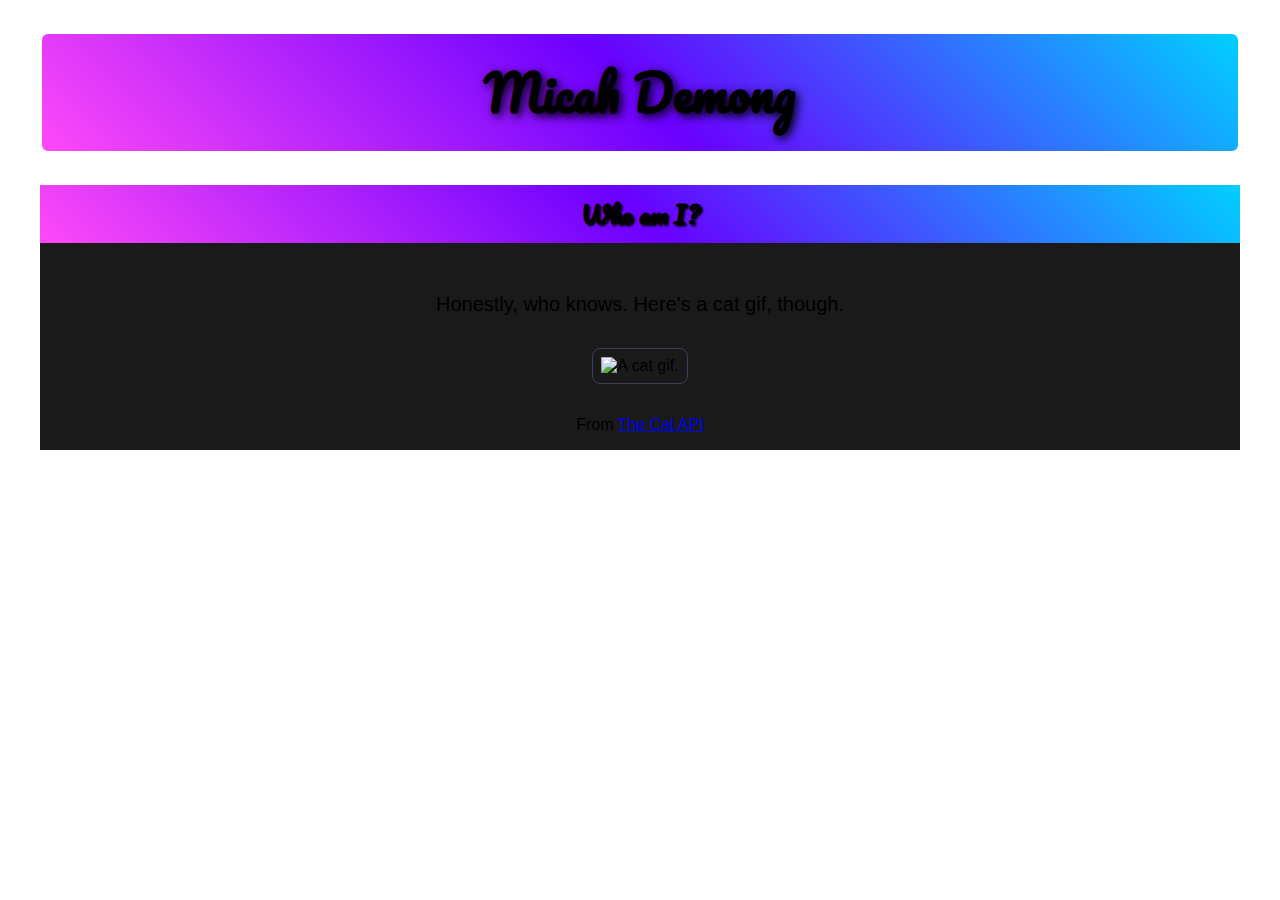
==== index.html @ 3c9965e3 "updated header styles" ====
<!DOCTYPE html>
<html>

<head>
<title>Micah Demong's Homepage</title>
<link rel="stylesheet" type="text/css" href="MyPalette.css">
<link rel="stylesheet" type="text/css" href="style.css">
<link href="https://fonts.googleapis.com/css?family=Pacifico&display=swap" rel="stylesheet"> 
</head>

<body class="backgroundDark colorLight">

<div class="content">
    <h1 class="topHeader">Micah Demong</h1>

    <div class="greyBackground">
        <h2 class="sectionHeader"> Who am I?</h2>
        <h5> Honestly, who knows. Here's a cat gif, though. </h5>
        <p> <img class="backgroundLight" src="http://thecatapi.com/api/images/get?format=src&type=gif" alt="A cat gif.">
        </p>
        <p> From <a class="colorSecondary" href="http://thecatapi.com">The Cat API</a> </p>
    </div>
</div>

</body>
<footer>
	
</footer>

</html>
---- style.css ----
@import "MyPalette.css";

body {
	/* background: #E0E0E0; */
	font-family: Verdana, sans-serif;
	text-align: center;
	font-size: 100%;
}

h1 {
	/* color: #3C415A; */
	/* background-color: #AFC3EB; */
	font-size: 3em;
	border-style: solid;
	border-color: #FFFFFF;
	border-width: 2px;
	border-radius: 8px;
	padding: 16px
}

h5 {
	font-size: 125%;
	font-weight: normal;
	/* background-color: #FFFFFF; */
	padding-top: 16px;
	padding-bottom: 16px;
	margin-bottom: 0px;
}

img {
	border-style: solid;
	border-color: #3C415A;
	border-width: 1px;
	padding: 8px;
	/* background-color: #AFC3EB; */
	border-radius: 8px
}

p {
	/* background-color: #FFFFFF; */
	margin: 0px;
	padding: 16px;
}

.topHeader {
	background-image: linear-gradient(45deg,  hsl(302,99%,64%), hsl(265,100%,50%), hsl(191,100%,50%));
	font-family: 'Pacifico', cursive;
	text-shadow: 3px 3px 10px black
}

.sectionHeader {
	background-image: linear-gradient(45deg,  hsl(302,99%,64%), hsl(265,100%,50%), hsl(191,100%,50%));
	font-family: 'Pacifico', cursive;
	padding: 8px;
	text-shadow: 2px 2px 2px black
}

.greyBackground {
	background-color: hsl(0,0%,10%)
}

.content {
	max-width: 1200px;
	margin: auto;
}
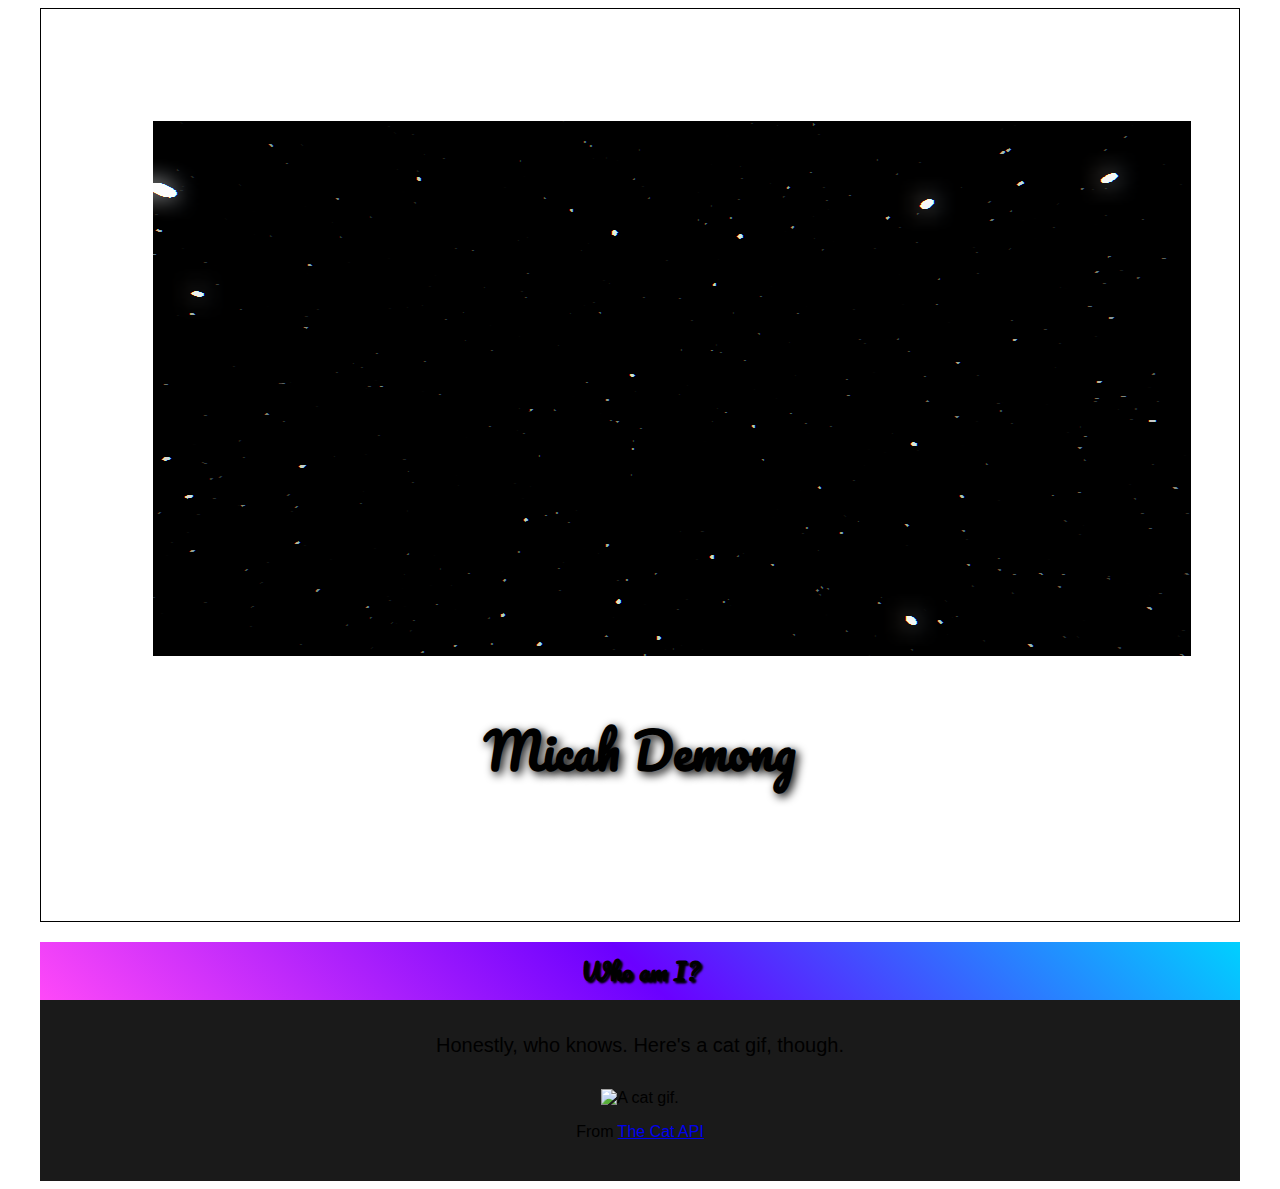
==== commit 962d98e9: "added threeJS scene to div" ====
--- a/index.html
+++ b/index.html
@@ -11,17 +11,24 @@
 <body class="backgroundDark colorLight">
 
 <div class="content">
-    <h1 class="topHeader">Micah Demong</h1>
+    <div class="titleBox">
+        <canvas id="titleCanvas"></canvas>
+        <h1 class="titleText" id="titleText">Micah Demong</h1>
+    </div>
+    
 
-    <div class="greyBackground">
+    <div class="bodyBox">
         <h2 class="sectionHeader"> Who am I?</h2>
-        <h5> Honestly, who knows. Here's a cat gif, though. </h5>
+        <h5 class="smallHeader"> Honestly, who knows. Here's a cat gif, though. </h5>
         <p> <img class="backgroundLight" src="http://thecatapi.com/api/images/get?format=src&type=gif" alt="A cat gif.">
         </p>
         <p> From <a class="colorSecondary" href="http://thecatapi.com">The Cat API</a> </p>
     </div>
 </div>
 
+<script src="js/three.min.js"></script>
+<script src="js/postprocessing.min.js"></script>
+<script src="js/stars.js"></script>
 </body>
 <footer>
 	
--- a/style.css
+++ b/style.css
@@ -1,4 +1,5 @@
 @import "MyPalette.css";
+
 
 body {
 	/* background: #E0E0E0; */
@@ -7,46 +8,31 @@
 	font-size: 100%;
 }
 
-h1 {
-	/* color: #3C415A; */
-	/* background-color: #AFC3EB; */
+
+.titleText {
+	font-family: 'Pacifico', cursive;
+	text-shadow: 3px 3px 10px black;
 	font-size: 3em;
-	border-style: solid;
-	border-color: #FFFFFF;
-	border-width: 2px;
-	border-radius: 8px;
-	padding: 16px
 }
 
-h5 {
-	font-size: 125%;
-	font-weight: normal;
-	/* background-color: #FFFFFF; */
-	padding-top: 16px;
-	padding-bottom: 16px;
-	margin-bottom: 0px;
+
+.titleBox {
+	border-style: solid;
+	border-width: 1px;
+	padding: 96px
 }
 
-img {
-	border-style: solid;
-	border-color: #3C415A;
-	border-width: 1px;
-	padding: 8px;
-	/* background-color: #AFC3EB; */
-	border-radius: 8px
-}
-
-p {
-	/* background-color: #FFFFFF; */
-	margin: 0px;
-	padding: 16px;
-}
 
 .topHeader {
 	background-image: linear-gradient(45deg,  hsl(302,99%,64%), hsl(265,100%,50%), hsl(191,100%,50%));
 	font-family: 'Pacifico', cursive;
-	text-shadow: 3px 3px 10px black
+	text-shadow: 3px 3px 10px black;
+	font-size: 3em;
+	border-style: solid;
+	border-width: 1px;
+	padding: 16px
 }
+
 
 .sectionHeader {
 	background-image: linear-gradient(45deg,  hsl(302,99%,64%), hsl(265,100%,50%), hsl(191,100%,50%));
@@ -55,11 +41,29 @@
 	text-shadow: 2px 2px 2px black
 }
 
-.greyBackground {
-	background-color: hsl(0,0%,10%)
+
+.smallHeader {
+	font-size: 125%;
+	font-weight: normal;
+	padding-bottom: 16px;
+	margin-bottom: 0px;
 }
+
+
+.bodyBox {
+	background-color: hsl(0,0%,10%);
+	padding-bottom: 24px
+}
+
 
 .content {
 	max-width: 1200px;
 	margin: auto;
+}
+
+canvas {
+	width: 100%;
+	height: 100%;
+	padding: 16px;
+	
 }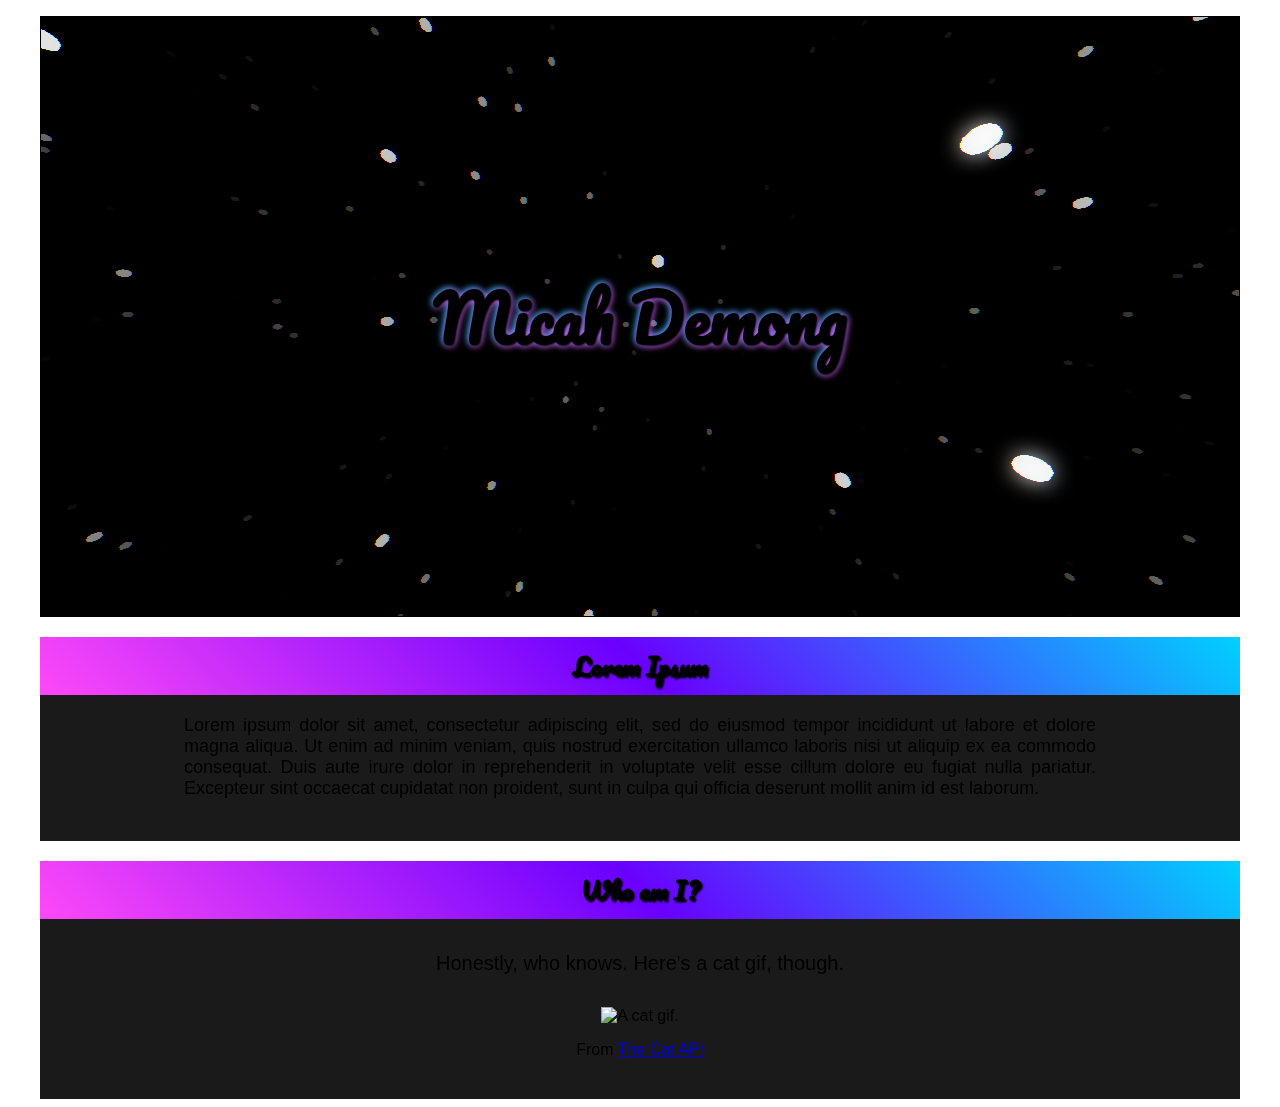
==== commit 1b7ecb9d: "placeholder text, minor tweaks" ====
--- a/index.html
+++ b/index.html
@@ -3,24 +3,38 @@
 
 <head>
 <title>Micah Demong's Homepage</title>
+<meta charset="UTF-8">
+<link href="https://fonts.googleapis.com/css?family=Pacifico&display=swap" rel="stylesheet"> 
 <link rel="stylesheet" type="text/css" href="MyPalette.css">
 <link rel="stylesheet" type="text/css" href="style.css">
-<link href="https://fonts.googleapis.com/css?family=Pacifico&display=swap" rel="stylesheet"> 
 </head>
 
 <body class="backgroundDark colorLight">
 
 <div class="content">
     <div class="titleBox">
-        <canvas id="titleCanvas"></canvas>
+        <canvas class="titleCanvas" id="titleCanvas"></canvas>
         <h1 class="titleText" id="titleText">Micah Demong</h1>
     </div>
     
+    <div class="bodyBox">
+        <h2 class="sectionHeader"> Lorem Ipsum </h2>
+        <p class="text">
+            Lorem ipsum dolor sit amet, consectetur adipiscing elit, 
+            sed do eiusmod tempor incididunt ut labore et dolore magna aliqua. 
+            Ut enim ad minim veniam, quis nostrud exercitation ullamco laboris 
+            nisi ut aliquip ex ea commodo consequat. Duis aute irure dolor in 
+            reprehenderit in voluptate velit esse cillum dolore eu fugiat nulla 
+            pariatur. Excepteur sint occaecat cupidatat non proident, 
+            sunt in culpa qui officia deserunt mollit anim id est laborum.
+        </p>
+    </div>
 
     <div class="bodyBox">
-        <h2 class="sectionHeader"> Who am I?</h2>
+        <h2 class="sectionHeader"> Who am I? </h2>
         <h5 class="smallHeader"> Honestly, who knows. Here's a cat gif, though. </h5>
-        <p> <img class="backgroundLight" src="http://thecatapi.com/api/images/get?format=src&type=gif" alt="A cat gif.">
+        <p> 
+            <img class="backgroundLight" src="http://api.thecatapi.com/api/images/get?format=src&type=gif" alt="A cat gif.">
         </p>
         <p> From <a class="colorSecondary" href="http://thecatapi.com">The Cat API</a> </p>
     </div>
--- a/style.css
+++ b/style.css
@@ -10,16 +10,29 @@
 
 
 .titleText {
+	position: absolute;
 	font-family: 'Pacifico', cursive;
-	text-shadow: 3px 3px 10px black;
-	font-size: 3em;
+	text-shadow: 1px 1px 2px black,
+				 1px 1px 7px hsl(302,99%,64%), 
+				 -1px -1px 7px hsl(191,100%,50%);
+	font-size: 4em;
+	z-index: 1;
+}
+
+
+.titleCanvas {
+	z-index: -1;
 }
 
 
 .titleBox {
 	border-style: solid;
 	border-width: 1px;
-	padding: 96px
+	display: flex;
+	justify-content:center;
+	align-items:center;
+	margin-top: 16px;
+	/* padding: 96px */
 }
 
 
@@ -52,7 +65,7 @@
 
 .bodyBox {
 	background-color: hsl(0,0%,10%);
-	padding-bottom: 24px
+	padding-bottom: 24px;
 }
 
 
@@ -64,6 +77,13 @@
 canvas {
 	width: 100%;
 	height: 100%;
-	padding: 16px;
-	
+	padding: 0px;
+	margin: 0px;
+}
+
+.text {
+	padding-right: 8em;
+	padding-left: 8em;
+	font-size: large;
+	text-align: justify;
 }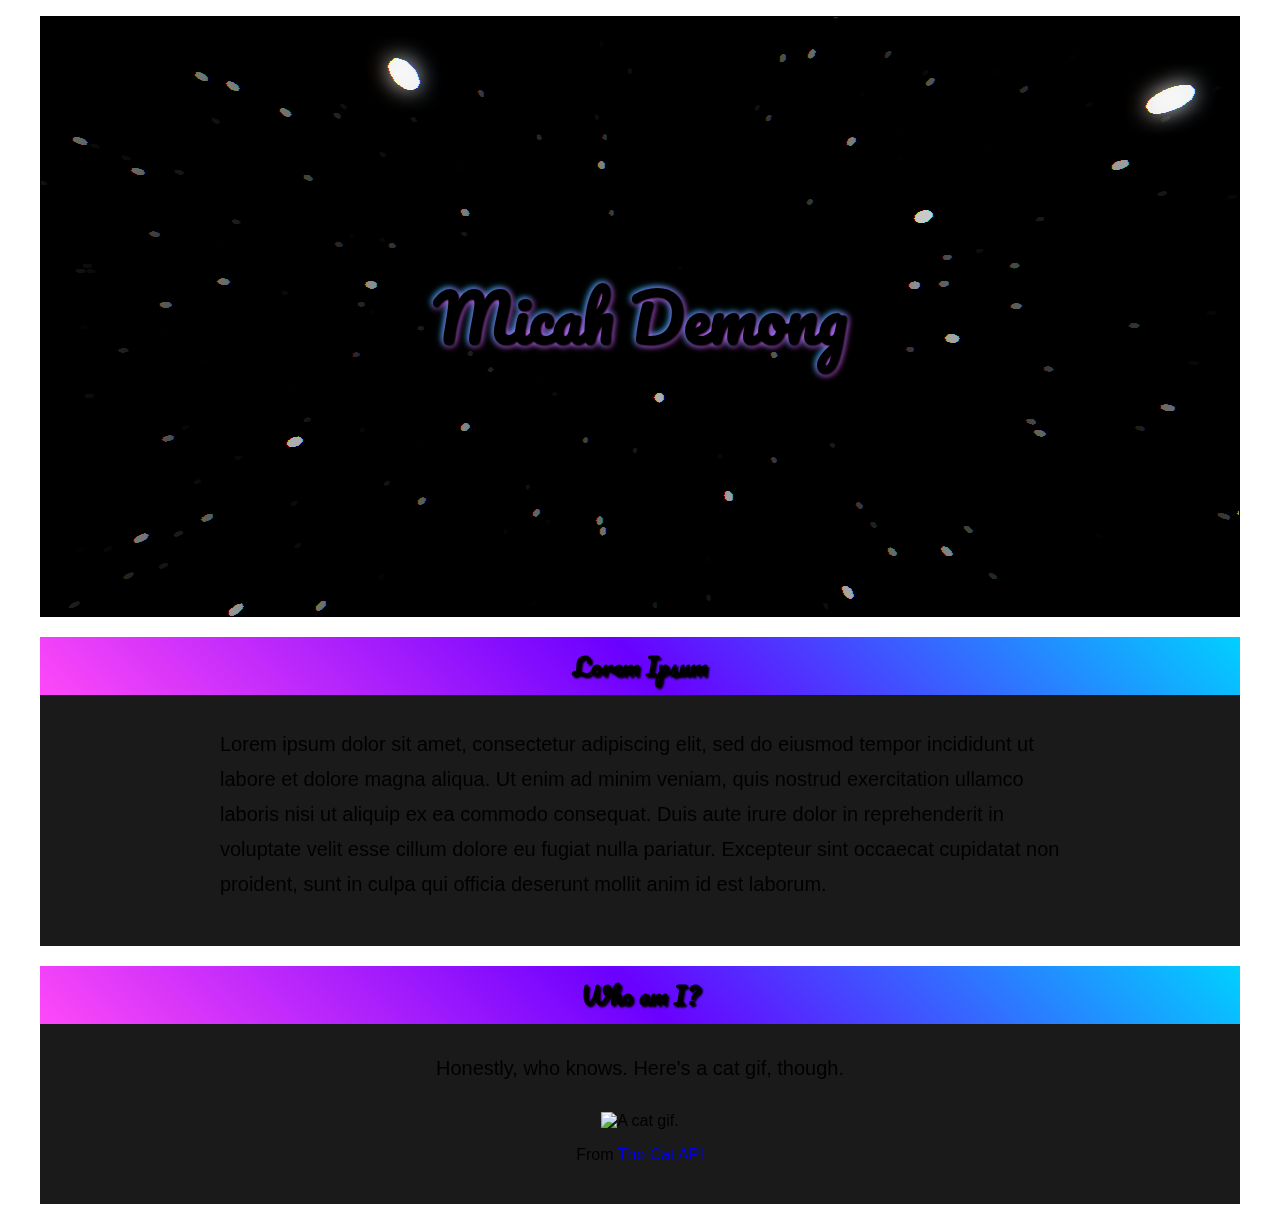
==== commit f7941071: "Merge pull request #2 from mdemong/dev" ====
--- a/index.html
+++ b/index.html
@@ -19,24 +19,28 @@
     
     <div class="bodyBox">
         <h2 class="sectionHeader"> Lorem Ipsum </h2>
-        <p class="text">
-            Lorem ipsum dolor sit amet, consectetur adipiscing elit, 
-            sed do eiusmod tempor incididunt ut labore et dolore magna aliqua. 
-            Ut enim ad minim veniam, quis nostrud exercitation ullamco laboris 
-            nisi ut aliquip ex ea commodo consequat. Duis aute irure dolor in 
-            reprehenderit in voluptate velit esse cillum dolore eu fugiat nulla 
-            pariatur. Excepteur sint occaecat cupidatat non proident, 
-            sunt in culpa qui officia deserunt mollit anim id est laborum.
-        </p>
+        <div class="sectionBody">
+            <p class="paragraph">
+                Lorem ipsum dolor sit amet, consectetur adipiscing elit, 
+                sed do eiusmod tempor incididunt ut labore et dolore magna aliqua. 
+                Ut enim ad minim veniam, quis nostrud exercitation ullamco laboris 
+                nisi ut aliquip ex ea commodo consequat. Duis aute irure dolor in 
+                reprehenderit in voluptate velit esse cillum dolore eu fugiat nulla 
+                pariatur. Excepteur sint occaecat cupidatat non proident, 
+                sunt in culpa qui officia deserunt mollit anim id est laborum.
+            </p>
+        </div>
     </div>
 
     <div class="bodyBox">
         <h2 class="sectionHeader"> Who am I? </h2>
-        <h5 class="smallHeader"> Honestly, who knows. Here's a cat gif, though. </h5>
-        <p> 
-            <img class="backgroundLight" src="http://api.thecatapi.com/api/images/get?format=src&type=gif" alt="A cat gif.">
-        </p>
-        <p> From <a class="colorSecondary" href="http://thecatapi.com">The Cat API</a> </p>
+        <div class="sectionBody">
+            <h5 class="smallHeader"> Honestly, who knows. Here's a cat gif, though. </h5>
+            <p> 
+                <img class="backgroundLight" src="http://api.thecatapi.com/api/images/get?format=src&type=gif" alt="A cat gif.">
+            </p>
+            <p> From <a class="colorSecondary" href="http://thecatapi.com">The Cat API</a> </p>
+        </div>
     </div>
 </div>
 
--- a/style.css
+++ b/style.css
@@ -81,9 +81,14 @@
 	margin: 0px;
 }
 
-.text {
-	padding-right: 8em;
-	padding-left: 8em;
-	font-size: large;
-	text-align: justify;
+.paragraph {
+	font-size: 125%;
+	text-align: left;
+	line-height: 175%;
+}
+
+.sectionBody {
+	margin-top: 2em;
+	padding-right: 15%;
+	padding-left: 15%;
 }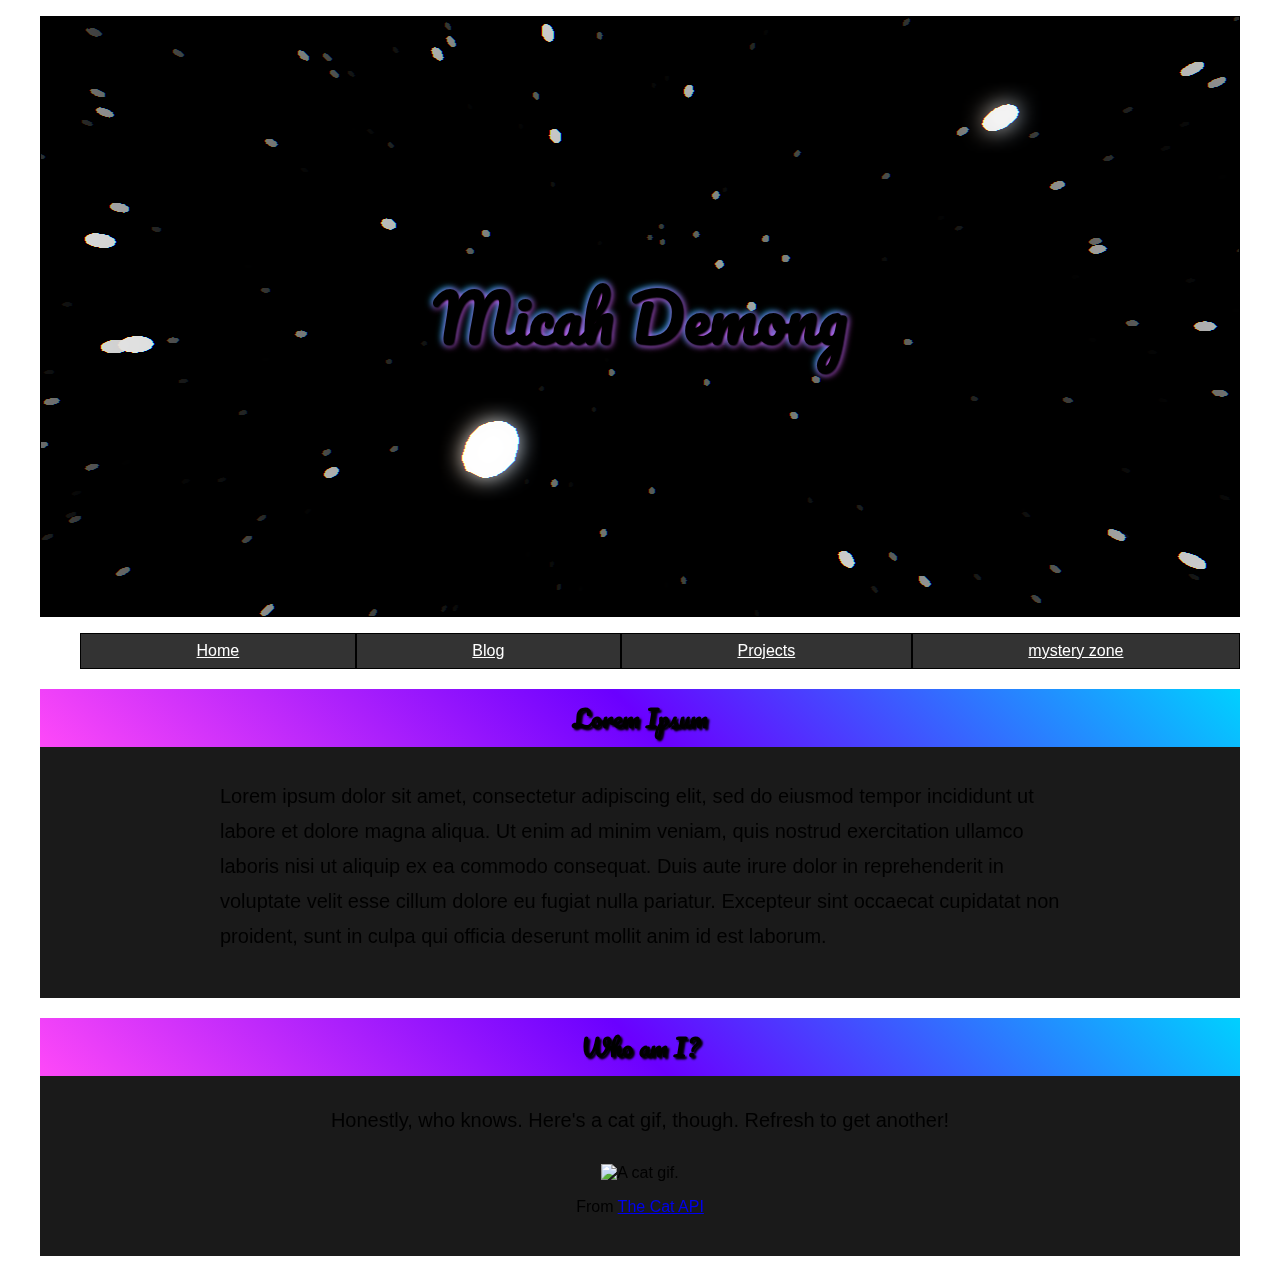
==== commit 7760114c: "initial navbar" ====
--- a/index.html
+++ b/index.html
@@ -17,6 +17,15 @@
         <h1 class="titleText" id="titleText">Micah Demong</h1>
     </div>
     
+    <nav>
+        <ul class="main-nav">
+            <li class="nav-button"><a href="" class="nav-link">Home</a></li>
+            <li class="nav-button"><a href="" class="nav-link">Blog</a></li>
+            <li class="nav-button"><a href="" class="nav-link">Projects</a></li>
+            <li class="nav-button"><a href="playground.html" class="nav-link">mystery zone</a></li>
+        </ul>
+    </nav>
+
     <div class="bodyBox">
         <h2 class="sectionHeader"> Lorem Ipsum </h2>
         <div class="sectionBody">
@@ -35,7 +44,7 @@
     <div class="bodyBox">
         <h2 class="sectionHeader"> Who am I? </h2>
         <div class="sectionBody">
-            <h5 class="smallHeader"> Honestly, who knows. Here's a cat gif, though. </h5>
+            <h5 class="smallHeader"> Honestly, who knows. Here's a cat gif, though. Refresh to get another! </h5>
             <p> 
                 <img class="backgroundLight" src="http://api.thecatapi.com/api/images/get?format=src&type=gif" alt="A cat gif.">
             </p>
--- a/style.css
+++ b/style.css
@@ -6,6 +6,25 @@
 	font-family: Verdana, sans-serif;
 	text-align: center;
 	font-size: 100%;
+}
+
+.main-nav {
+	display: flex;
+	flex-wrap: wrap;
+	list-style: none;
+	justify-content: flex-start;
+}
+
+.nav-button {
+	background-color:  rgb(51, 51, 51);
+	padding: 8px;
+	border-style: solid;
+	border-width: 1px;
+	flex-grow: 1;
+}
+
+.nav-link {
+	color:white;
 }
 
 
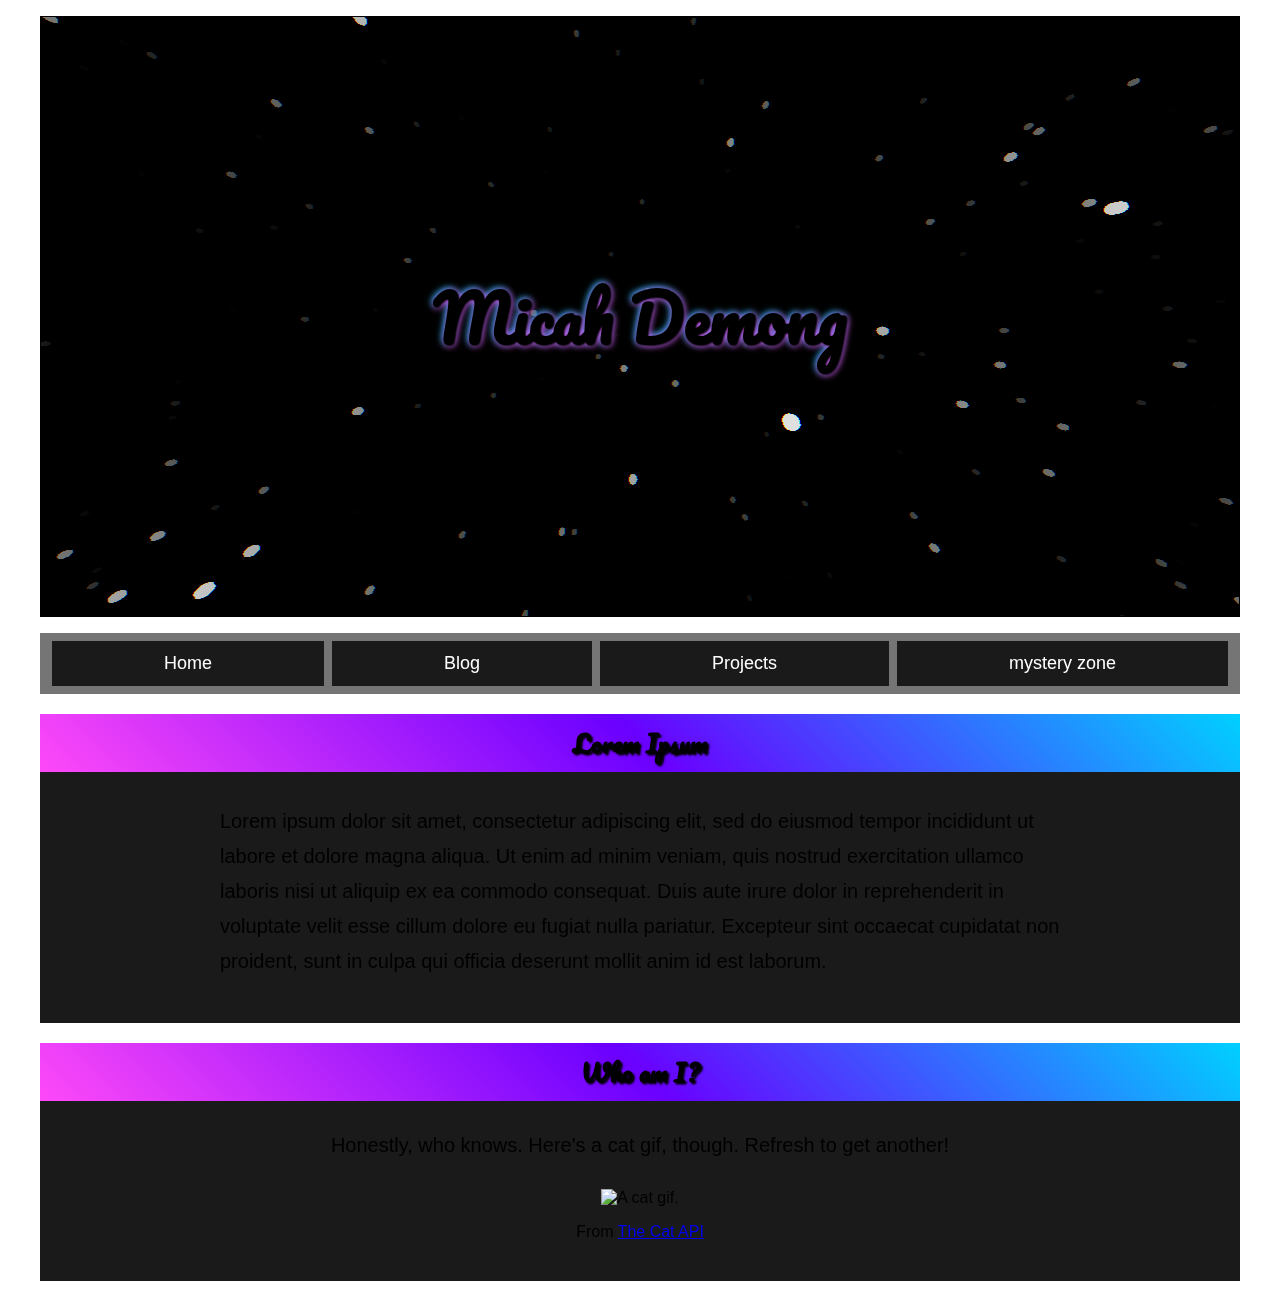
==== commit e121391d: "improved navbar styling" ====
--- a/index.html
+++ b/index.html
@@ -18,8 +18,10 @@
     </div>
     
     <nav>
+        <!-- to-do: allow entire button area to be clicked on -->
+        <!-- to-do: add icons to nav -->
         <ul class="main-nav">
-            <li class="nav-button"><a href="" class="nav-link">Home</a></li>
+            <li class="nav-button"><a href="index.html" class="nav-link">Home</a></li>
             <li class="nav-button"><a href="" class="nav-link">Blog</a></li>
             <li class="nav-button"><a href="" class="nav-link">Projects</a></li>
             <li class="nav-button"><a href="playground.html" class="nav-link">mystery zone</a></li>
--- a/style.css
+++ b/style.css
@@ -9,22 +9,29 @@
 }
 
 .main-nav {
+	/* background-image: linear-gradient(45deg,  hsl(302,99%,64%), hsl(265,100%,50%), hsl(191,100%,50%)); */
+	background: rgb(117, 117, 117);
 	display: flex;
 	flex-wrap: wrap;
 	list-style: none;
-	justify-content: flex-start;
+	justify-content: center;
+	padding: 8px
 }
 
 .nav-button {
-	background-color:  rgb(51, 51, 51);
-	padding: 8px;
-	border-style: solid;
-	border-width: 1px;
+	background-color: hsl(0,0%,10%);
+	padding: 12px;
+	margin-left: 4px;
+	margin-right: 4px;
+	/* border-style: solid;
+	border-width: 1px; */
 	flex-grow: 1;
 }
 
 .nav-link {
 	color:white;
+	font-size: large;
+	text-decoration: none;
 }
 
 
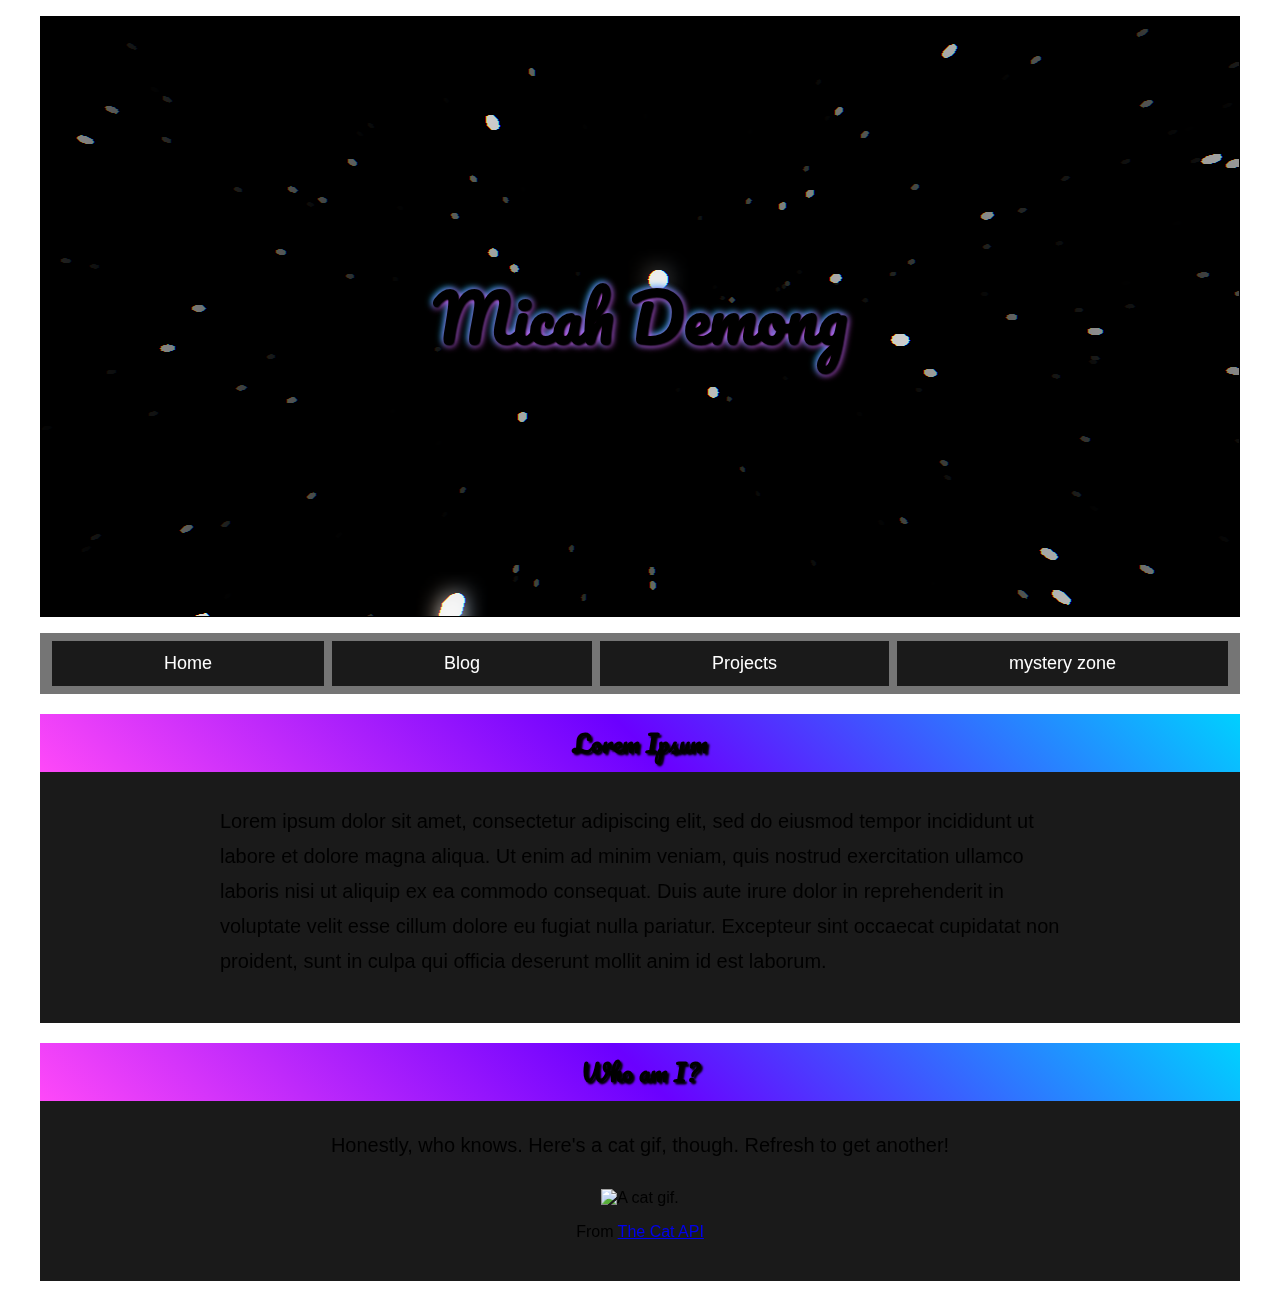
==== commit 2774471f: "Reformatted index.html" ====
--- a/index.html
+++ b/index.html
@@ -2,65 +2,66 @@
 <html>
 
 <head>
-<title>Micah Demong's Homepage</title>
-<meta charset="UTF-8">
-<link href="https://fonts.googleapis.com/css?family=Pacifico&display=swap" rel="stylesheet"> 
-<link rel="stylesheet" type="text/css" href="MyPalette.css">
-<link rel="stylesheet" type="text/css" href="style.css">
+    <title>Micah Demong's Homepage</title>
+    <meta charset="UTF-8">
+    <link href="https://fonts.googleapis.com/css?family=Pacifico&display=swap" rel="stylesheet">
+    <link rel="stylesheet" type="text/css" href="MyPalette.css">
+    <link rel="stylesheet" type="text/css" href="style.css">
 </head>
 
 <body class="backgroundDark colorLight">
 
-<div class="content">
-    <div class="titleBox">
-        <canvas class="titleCanvas" id="titleCanvas"></canvas>
-        <h1 class="titleText" id="titleText">Micah Demong</h1>
-    </div>
-    
-    <nav>
-        <!-- to-do: allow entire button area to be clicked on -->
-        <!-- to-do: add icons to nav -->
-        <ul class="main-nav">
-            <li class="nav-button"><a href="index.html" class="nav-link">Home</a></li>
-            <li class="nav-button"><a href="" class="nav-link">Blog</a></li>
-            <li class="nav-button"><a href="" class="nav-link">Projects</a></li>
-            <li class="nav-button"><a href="playground.html" class="nav-link">mystery zone</a></li>
-        </ul>
-    </nav>
+    <div class="content">
+        <div class="titleBox">
+            <canvas class="titleCanvas" id="titleCanvas"></canvas>
+            <h1 class="titleText" id="titleText">Micah Demong</h1>
+        </div>
 
-    <div class="bodyBox">
-        <h2 class="sectionHeader"> Lorem Ipsum </h2>
-        <div class="sectionBody">
-            <p class="paragraph">
-                Lorem ipsum dolor sit amet, consectetur adipiscing elit, 
-                sed do eiusmod tempor incididunt ut labore et dolore magna aliqua. 
-                Ut enim ad minim veniam, quis nostrud exercitation ullamco laboris 
-                nisi ut aliquip ex ea commodo consequat. Duis aute irure dolor in 
-                reprehenderit in voluptate velit esse cillum dolore eu fugiat nulla 
-                pariatur. Excepteur sint occaecat cupidatat non proident, 
-                sunt in culpa qui officia deserunt mollit anim id est laborum.
-            </p>
+        <nav>
+            <!-- to-do: allow entire button area to be clicked on -->
+            <!-- to-do: add icons to nav -->
+            <ul class="main-nav">
+                <li class="nav-button"><a href="index.html" class="nav-link">Home</a></li>
+                <li class="nav-button"><a href="" class="nav-link">Blog</a></li>
+                <li class="nav-button"><a href="" class="nav-link">Projects</a></li>
+                <li class="nav-button"><a href="playground.html" class="nav-link">mystery zone</a></li>
+            </ul>
+        </nav>
+
+        <div class="bodyBox">
+            <h2 class="sectionHeader"> Lorem Ipsum </h2>
+            <div class="sectionBody">
+                <p class="paragraph">
+                    Lorem ipsum dolor sit amet, consectetur adipiscing elit,
+                    sed do eiusmod tempor incididunt ut labore et dolore magna aliqua.
+                    Ut enim ad minim veniam, quis nostrud exercitation ullamco laboris
+                    nisi ut aliquip ex ea commodo consequat. Duis aute irure dolor in
+                    reprehenderit in voluptate velit esse cillum dolore eu fugiat nulla
+                    pariatur. Excepteur sint occaecat cupidatat non proident,
+                    sunt in culpa qui officia deserunt mollit anim id est laborum.
+                </p>
+            </div>
+        </div>
+
+        <div class="bodyBox">
+            <h2 class="sectionHeader"> Who am I? </h2>
+            <div class="sectionBody">
+                <h5 class="smallHeader"> Honestly, who knows. Here's a cat gif, though. Refresh to get another! </h5>
+                <p>
+                    <img class="backgroundLight" src="http://api.thecatapi.com/api/images/get?format=src&type=gif"
+                        alt="A cat gif.">
+                </p>
+                <p> From <a class="colorSecondary" href="http://thecatapi.com">The Cat API</a> </p>
+            </div>
         </div>
     </div>
 
-    <div class="bodyBox">
-        <h2 class="sectionHeader"> Who am I? </h2>
-        <div class="sectionBody">
-            <h5 class="smallHeader"> Honestly, who knows. Here's a cat gif, though. Refresh to get another! </h5>
-            <p> 
-                <img class="backgroundLight" src="http://api.thecatapi.com/api/images/get?format=src&type=gif" alt="A cat gif.">
-            </p>
-            <p> From <a class="colorSecondary" href="http://thecatapi.com">The Cat API</a> </p>
-        </div>
-    </div>
-</div>
-
-<script src="js/three.min.js"></script>
-<script src="js/postprocessing.min.js"></script>
-<script src="js/stars.js"></script>
+    <script src="js/three.min.js"></script>
+    <script src="js/postprocessing.min.js"></script>
+    <script src="js/stars.js"></script>
 </body>
 <footer>
-	
+
 </footer>
 
 </html>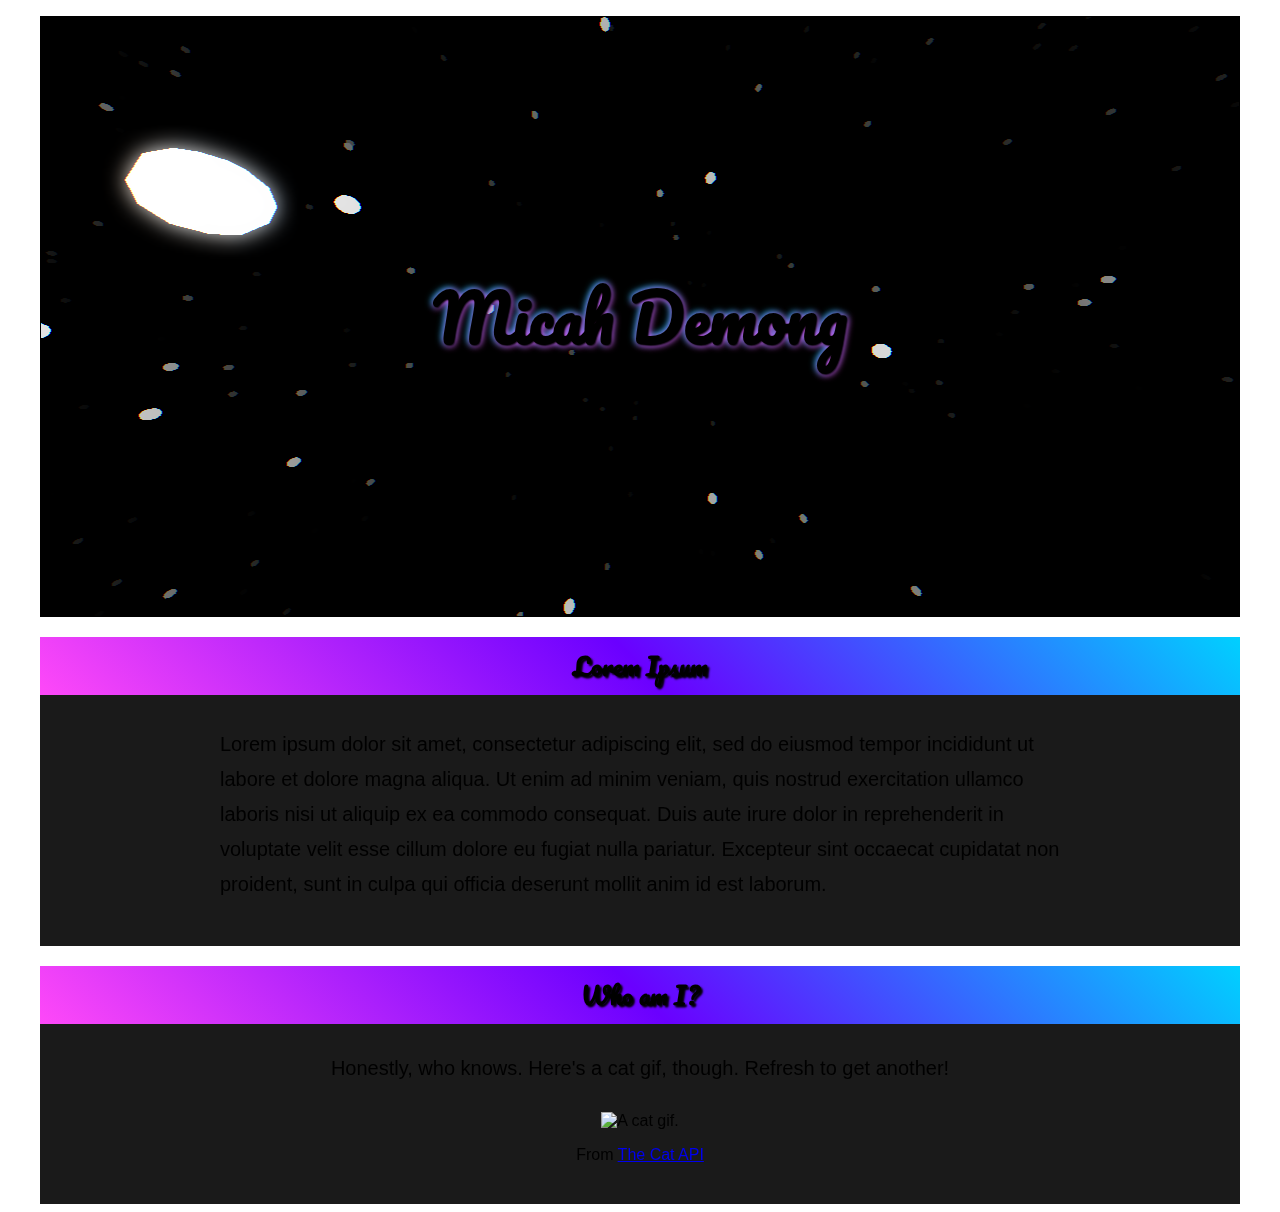
==== commit ab97b148: "commented out nav for now" ====
--- a/index.html
+++ b/index.html
@@ -17,16 +17,16 @@
             <h1 class="titleText" id="titleText">Micah Demong</h1>
         </div>
 
-        <nav>
-            <!-- to-do: allow entire button area to be clicked on -->
-            <!-- to-do: add icons to nav -->
-            <ul class="main-nav">
+        <!-- <nav> -->
+        <!-- to-do: allow entire button area to be clicked on -->
+        <!-- to-do: add icons to nav -->
+        <!-- <ul class="main-nav">
                 <li class="nav-button"><a href="index.html" class="nav-link">Home</a></li>
                 <li class="nav-button"><a href="" class="nav-link">Blog</a></li>
                 <li class="nav-button"><a href="" class="nav-link">Projects</a></li>
                 <li class="nav-button"><a href="playground.html" class="nav-link">mystery zone</a></li>
-            </ul>
-        </nav>
+            </ul> -->
+        <!-- </nav> -->
 
         <div class="bodyBox">
             <h2 class="sectionHeader"> Lorem Ipsum </h2>
